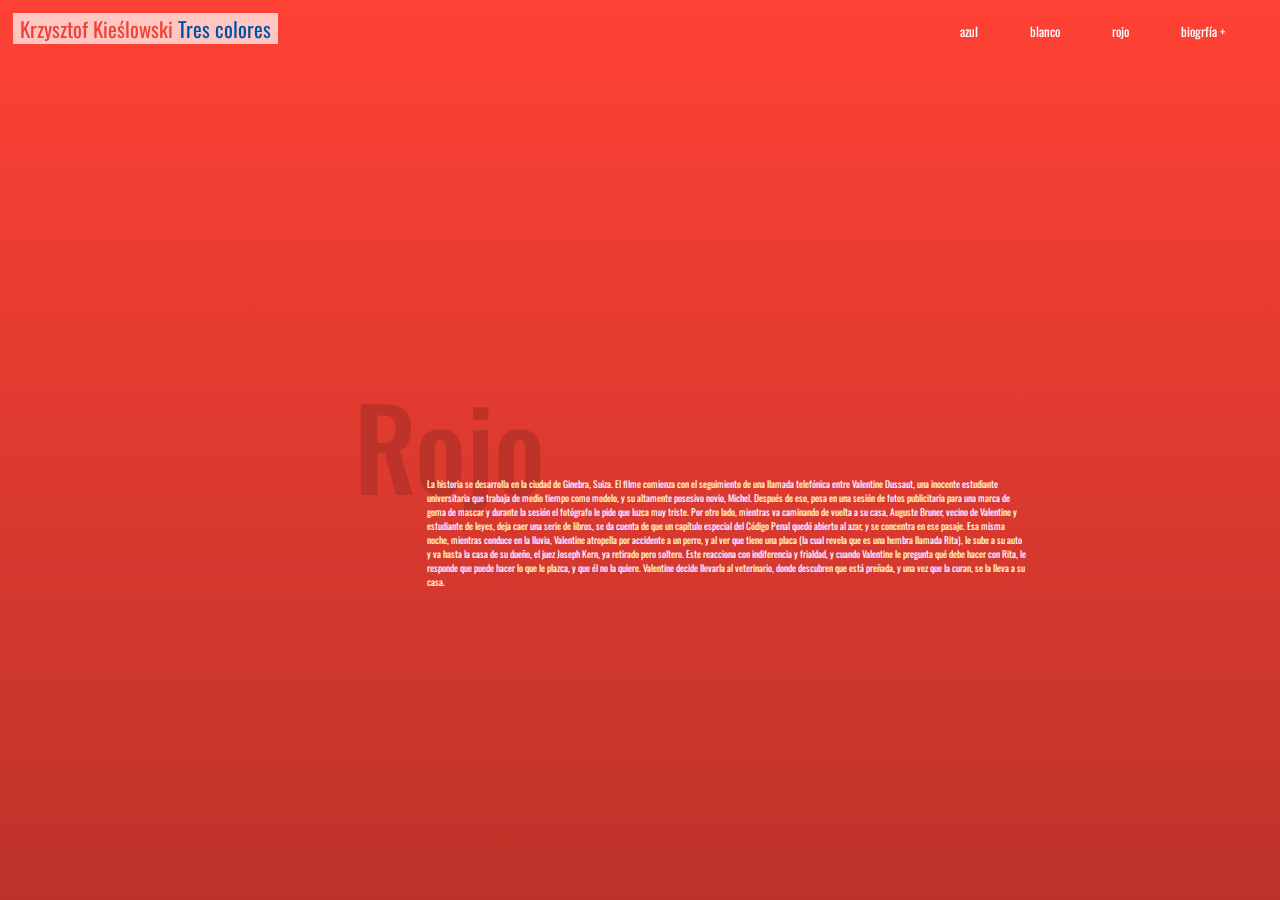
==== html/rojo_interna.html @ efff4fdb "origin" ====
<!DOCTYPE html>
<html>
<head>
	<meta charset="utf-8">
	<meta name="viewport" content="width=device-width, initial-scale=1">
	<title>ROJO</title>
	<link rel="preconnect" href="https://fonts.googleapis.com">
	<link rel="preconnect" href="https://fonts.gstatic.com" crossorigin>
	<link href="https://fonts.googleapis.com/css2?family=Oswald:wght@200..700&display=swap" rel="stylesheet">
	<link rel="stylesheet" type="text/css" href="../css/rojointerna.css">
</head>
<body>
	<header>
		<h1><a href="../index.html">Krzysztof Kieślowski <span>Tres colores</span></a></h1>
	</header>
	<nav>
		<ul class="navegacion">
			<li><a href="azul_interna.html">azul</a></li>
			<li><a href="blanco_interna.html">blanco</li></a>
			<li><a href="rojo_interna.html">rojo</li></a>
			<li><a href="biografia.html">biogrfía +</li></a>
		</ul>
	</nav>
	<section>
		<div class="cajas"></div>
		<div class="cajas medio">
			<article class="contenido">
				<p>La historia se desarrolla en la ciudad de Ginebra, Suiza. El filme comienza con el seguimiento de una llamada telefónica entre Valentine Dussaut, una inocente estudiante universitaria que trabaja de medio tiempo como modelo, y su altamente posesivo novio, Michel. Después de eso, posa en una sesión de fotos publicitaria para una marca de goma de mascar y durante la sesión el fotógrafo le pide que luzca muy triste. Por otro lado, mientras va caminando de vuelta a su casa, Auguste Bruner, vecino de Valentine y estudiante de leyes, deja caer una serie de libros, se da cuenta de que un capítulo especial del Código Penal quedó abierto al azar, y se concentra en ese pasaje. Esa misma noche, mientras conduce en la lluvia, Valentine atropella por accidente a un perro, y al ver que tiene una placa (la cual revela que es una hembra llamada Rita), le sube a su auto y va hasta la casa de su dueño, el juez Joseph Kern, ya retirado pero soltero. Este reacciona con indiferencia y frialdad, y cuando Valentine le pregunta qué debe hacer con Rita, le responde que puede hacer lo que le plazca, y que él no la quiere. Valentine decide llevarla al veterinario, donde descubren que está preñada, y una vez que la curan, se la lleva a su casa.</p>
			</article>
		</div>
		<div class="cajas"></div>
	</section>
</body>
</html>
---- css/rojointerna.css ----
*{
	padding: 0;
	margin: 0;
}
body{
	height: 100vh;
	background-image: linear-gradient(to top, #bd332a, #ff4135);
}
a{
	cursor: pointer;
	color: inherit;
	text-decoration: none;

}
a:focus,
a:active{
	color: inherit;
}
header{
	position: fixed;
	margin: 1%;
}
span{
	color: #0050a4;
}
header h1{
	font-family: Oswald;
	font-weight: 400;
	font-size: 1.3em;
	color: #ef4135;
	background-color: rgba(255, 255, 255, 0.7);
	padding: 0 7px;
}
nav{
	width: 25%;
	position: fixed;
	right: 0px;
	top: 22px;
}
.navegacion li{
	display: inline;
	margin-right: 15%;
	font-family: Oswald;
	font-weight: 400;
	font-size: 0.8em;
	color: #fff;
}
section{
	height: 100%;
	display: flex;
}
.cajas{
	height: 100%;
	width: calc(100%/3);
}
article p{
	font-family: Oswald;
	font-size: 0.6em;	
	font-weight: 400;
	color: #fff;
}
article p:first-child{
	margin-bottom: 5%;
}
.contenido:before{
	content:"Rojo";
	font-family: Oswald;
	font-size: 7em;	
	font-weight: 500;
	color: #bd332a;
	transform: translate(-17%,30%);
	z-index: -1;
}
.contenido{
	height: 100%;
	display: flex;
	flex-direction: column;
	justify-content: center;
}

@media screen and (min-width: 1201px){
	article.contenido p{
        width: 600px; 
        margin: 0 auto;
    }
}
@media screen and (min-width: 480px) and (max-width: 1024px){
	header h1{
	font-family: Oswald;
	font-weight: 400;
	font-size: 2.5em;
	color: #ef4135;
	background-color: rgba(255, 255, 255, 0.7);
	padding: 0 7px;
	}
	header{
	position: fixed;
	margin: 2%;
	}
	nav{
	width: 70%;
	position: fixed;
	left: 2.5%;
	top: 7%;
	margin-top: 15px;
	}
	.navegacion li{
	display: inline;
	margin-right: 15%;
	font-family: Oswald;
	font-weight: 400;
	font-size: 1.2em;
	color: #fff;
	}
	.medio{
	height: 100%;
	width:75%;
	}
	article p{
	font-family: Oswald;
	font-size: 1.2em;	
	font-weight: 400;
	color: #fff;
	}
	.contenido:before{
	content:"Rojo";
	font-family: Oswald;
	font-size: 14em;	
	font-weight: 500;
	color: #bd332a;
	transform: translate(-17%,25%);
	z-index: -1;
	}
}
@media screen and (max-width: 480px){
body {
	    background-image: linear-gradient(to top, #bd332a, #ff4135);
	    background-repeat: no-repeat;
	    background-size: cover;
	    background-position: center center;
	    background-attachment: fixed; 
	}
	header h1{
	font-family: Oswald;
	font-weight: 400;
	font-size: 2em;
	color: #ef4135;
	background-color: rgba(255, 255, 255, 0.7);
	padding: 0 7px;
	width: 94%;
	}
	header{
	position: fixed;
	margin: 2%;
	margin-right: 25%;
	}
	nav{
	width: 80%;
	position: fixed;
	left: 2.5%;
	top: 17%;
	}
	.navegacion li{
	display: inline;
	font-family: Oswald;
	font-weight: 400;
	font-size: 1.2em;
	color: #fff;
	margin-right: 10%;
	}
	.medio{
	height: 100%;
	width:700px;
	margin-top: 116px;
	}
	article p{
	font-family: Oswald;
	font-size: 1em;	
	font-weight: 400;
	color: #fff;
	padding-top: 40%;padding-bottom: 8%;
	}
	.contenido:before{
	content:"Rojo";
	font-family: Oswald;
	font-size: 2em;	
	font-weight: 500;
	color: #fff;
	transform: translate(-1%,227%);
	z-index: -1;
	}
}
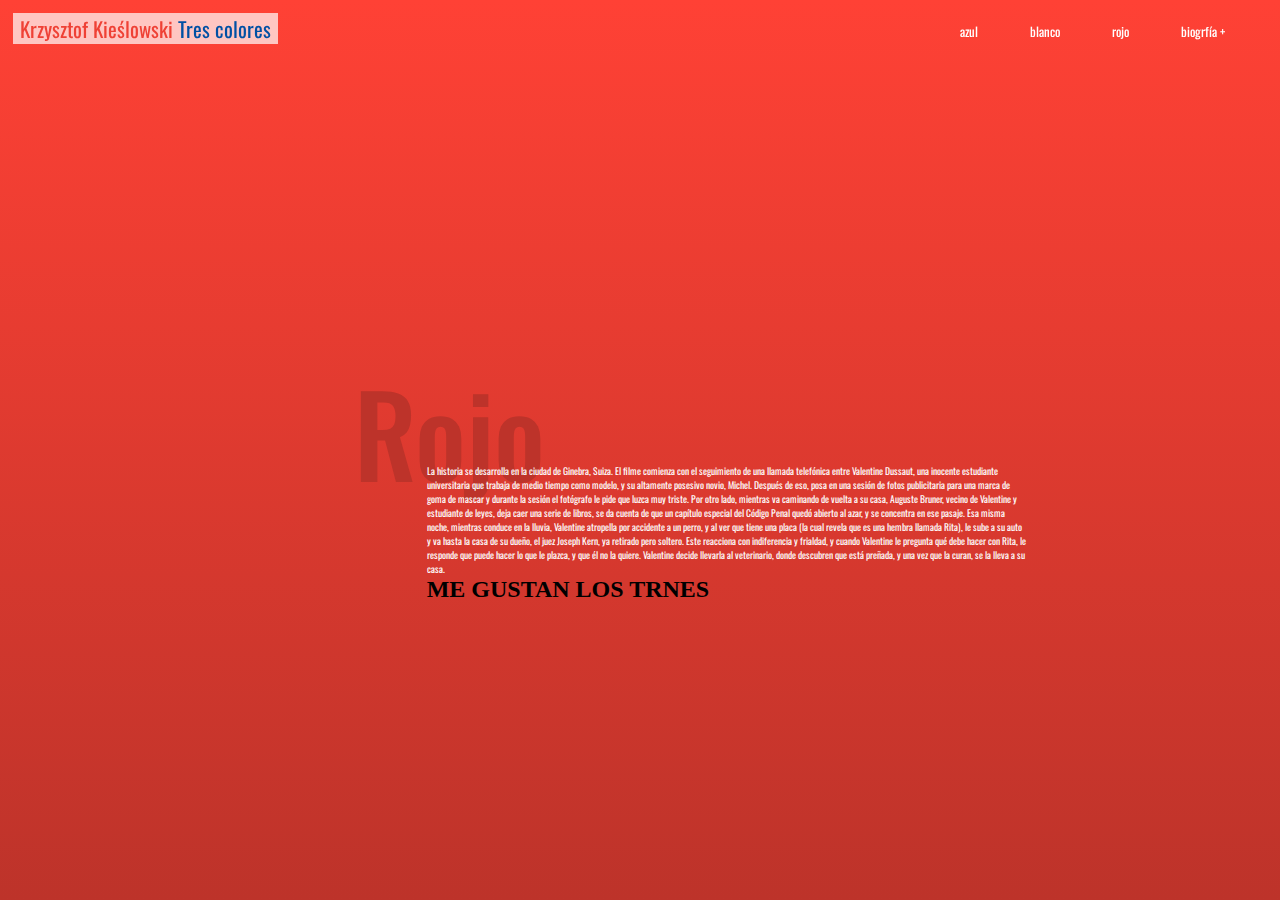
==== commit 67379a48: "cambio en rojo" ====
--- a/html/rojo_interna.html
+++ b/html/rojo_interna.html
@@ -26,6 +26,7 @@
 		<div class="cajas medio">
 			<article class="contenido">
 				<p>La historia se desarrolla en la ciudad de Ginebra, Suiza. El filme comienza con el seguimiento de una llamada telefónica entre Valentine Dussaut, una inocente estudiante universitaria que trabaja de medio tiempo como modelo, y su altamente posesivo novio, Michel. Después de eso, posa en una sesión de fotos publicitaria para una marca de goma de mascar y durante la sesión el fotógrafo le pide que luzca muy triste. Por otro lado, mientras va caminando de vuelta a su casa, Auguste Bruner, vecino de Valentine y estudiante de leyes, deja caer una serie de libros, se da cuenta de que un capítulo especial del Código Penal quedó abierto al azar, y se concentra en ese pasaje. Esa misma noche, mientras conduce en la lluvia, Valentine atropella por accidente a un perro, y al ver que tiene una placa (la cual revela que es una hembra llamada Rita), le sube a su auto y va hasta la casa de su dueño, el juez Joseph Kern, ya retirado pero soltero. Este reacciona con indiferencia y frialdad, y cuando Valentine le pregunta qué debe hacer con Rita, le responde que puede hacer lo que le plazca, y que él no la quiere. Valentine decide llevarla al veterinario, donde descubren que está preñada, y una vez que la curan, se la lleva a su casa.</p>
+				<h2>ME GUSTAN LOS TRNES</h2>
 			</article>
 		</div>
 		<div class="cajas"></div>
